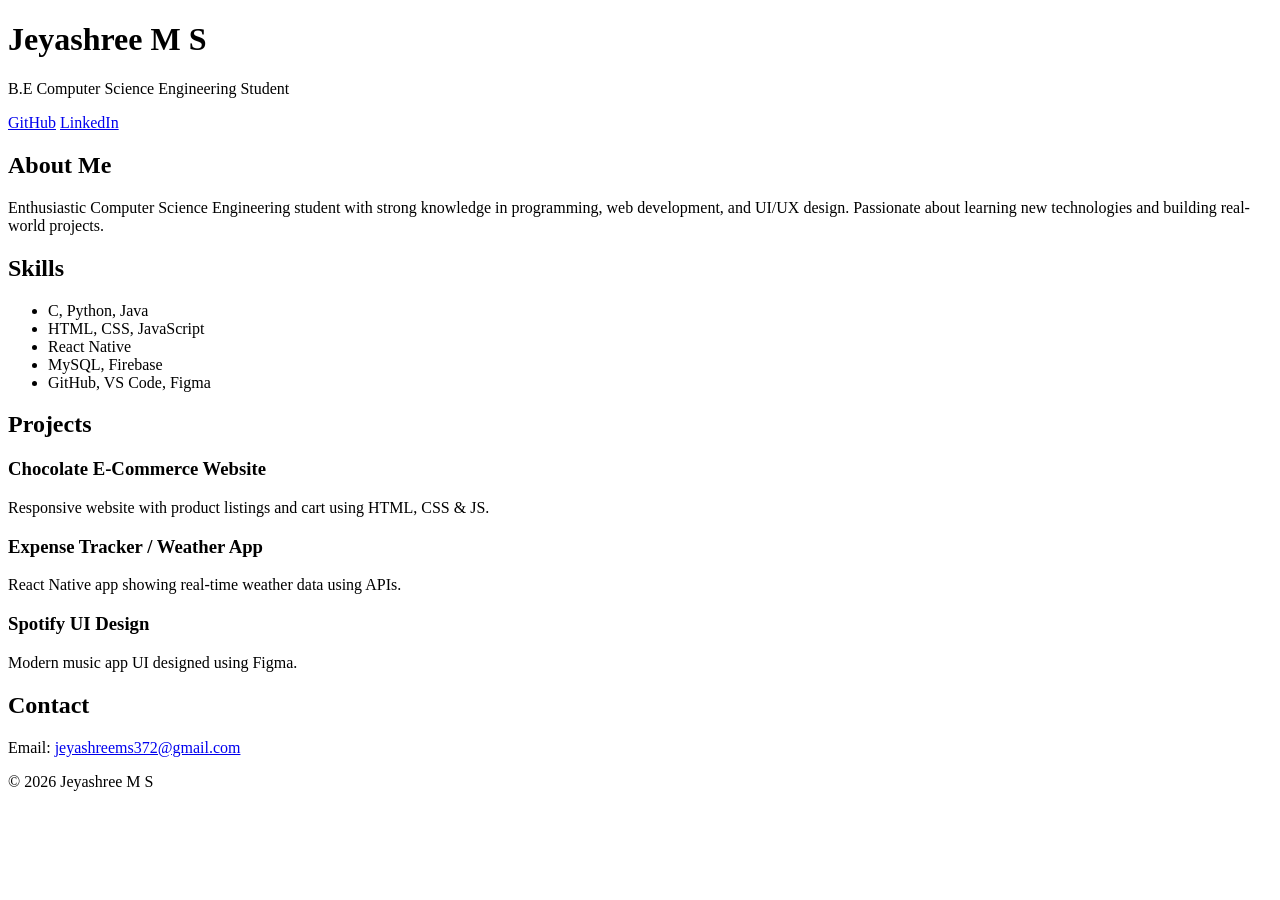
==== index.html @ 57c642f0 "Add files via upload" ====
<!DOCTYPE html>
<html lang="en">
<head>
  <meta charset="UTF-8">
  <title>Jeyashree M S | Portfolio</title>
  <link rel="stylesheet" href="style.css">
</head>
<body>

<header>
  <h1>Jeyashree M S</h1>
  <p>B.E Computer Science Engineering Student</p>
  <div class="links">
    <a href="https://github.com/jeyashree2004" target="_blank">GitHub</a>
    <a href="https://www.linkedin.com/in/jeyashree-ms-9b23482bb" target="_blank">LinkedIn</a>
  </div>
</header>

<section class="about">
  <h2>About Me</h2>
  <p>
    Enthusiastic Computer Science Engineering student with strong knowledge in
    programming, web development, and UI/UX design. Passionate about learning
    new technologies and building real-world projects.
  </p>
</section>

<section class="skills">
  <h2>Skills</h2>
  <ul>
    <li>C, Python, Java</li>
    <li>HTML, CSS, JavaScript</li>
    <li>React Native</li>
    <li>MySQL, Firebase</li>
    <li>GitHub, VS Code, Figma</li>
  </ul>
</section>

<section class="projects">
  <h2>Projects</h2>

  <div class="project">
    <h3>Chocolate E-Commerce Website</h3>
    <p>Responsive website with product listings and cart using HTML, CSS & JS.</p>
  </div>

  <div class="project">
    <h3>Expense Tracker / Weather App</h3>
    <p>React Native app showing real-time weather data using APIs.</p>
  </div>

  <div class="project">
    <h3>Spotify UI Design</h3>
    <p>Modern music app UI designed using Figma.</p>
  </div>
</section>

<section class="contact">
  <h2>Contact</h2>
  <p>Email: <a href="mailto:jeyashreems372@gmail.com">jeyashreems372@gmail.com</a></p>
</section>

<footer>
  <p>© 2026 Jeyashree M S</p>
</footer>

</body>
</html>
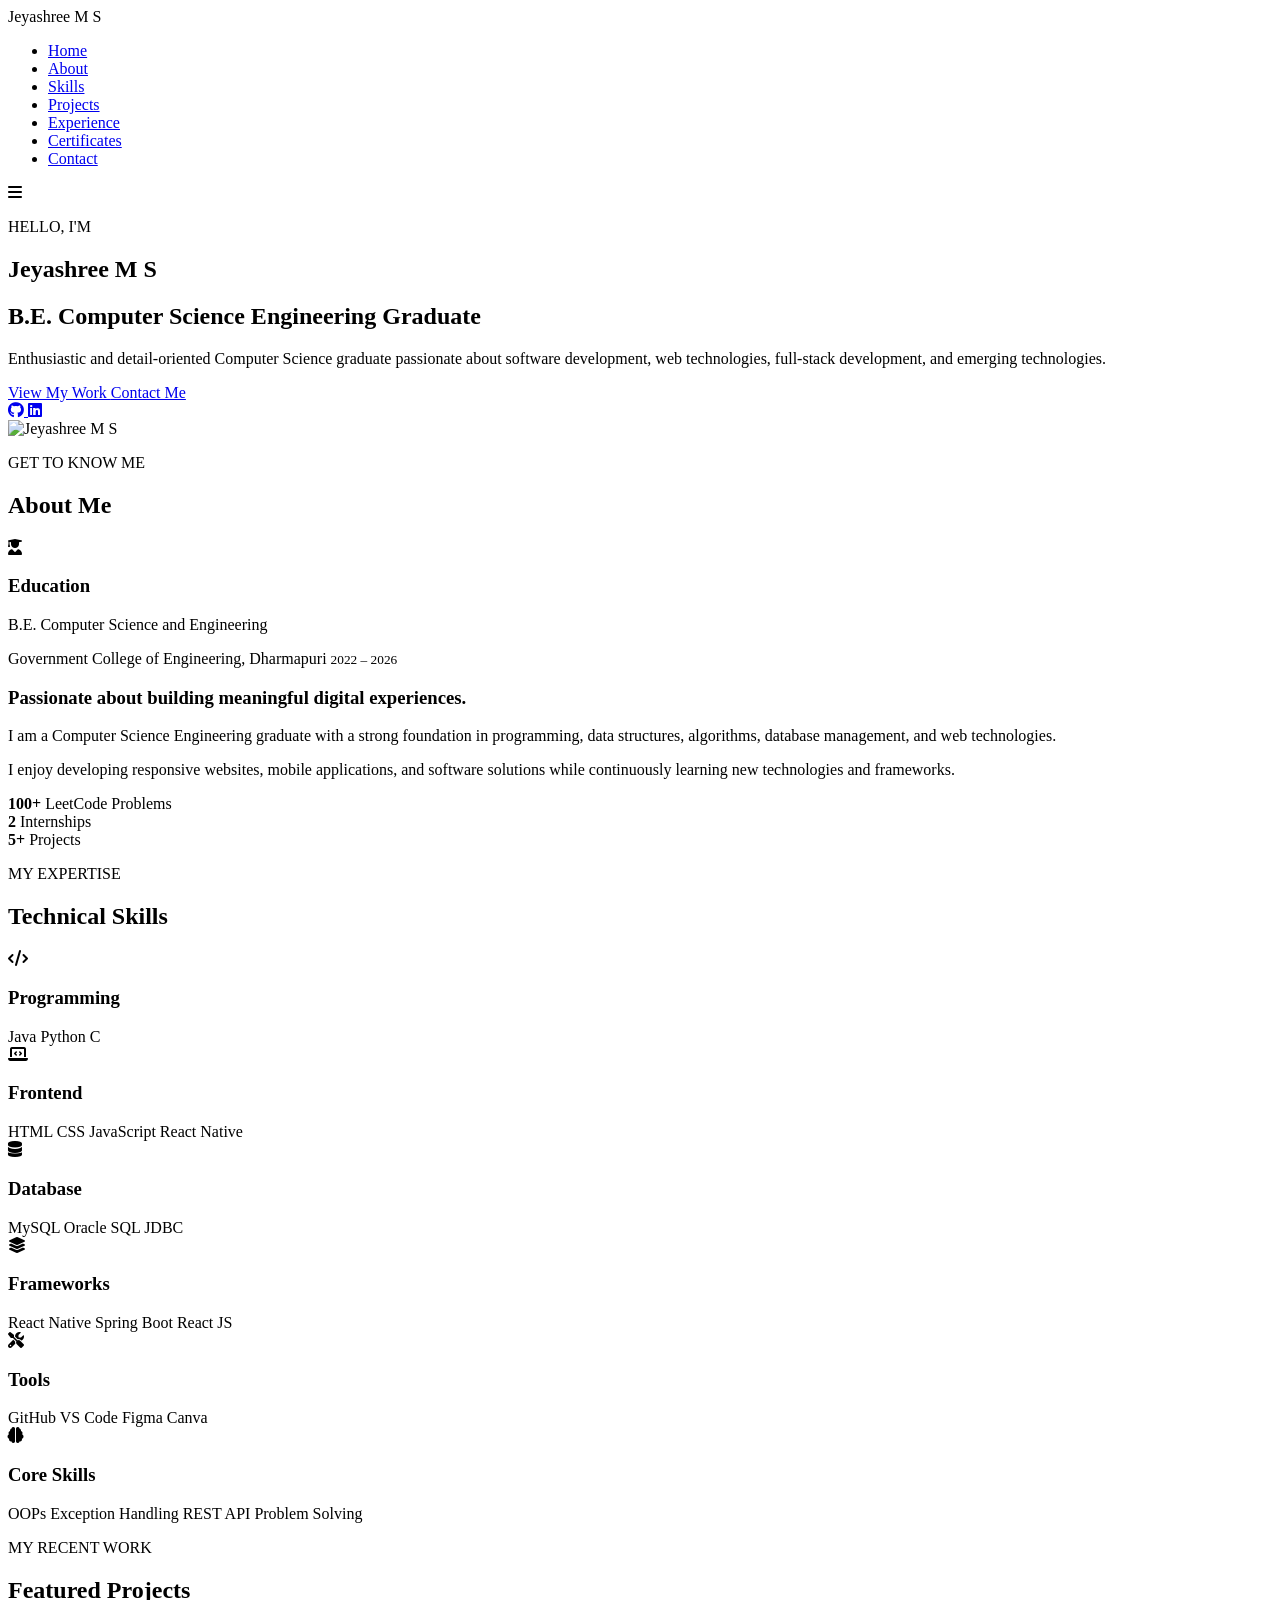
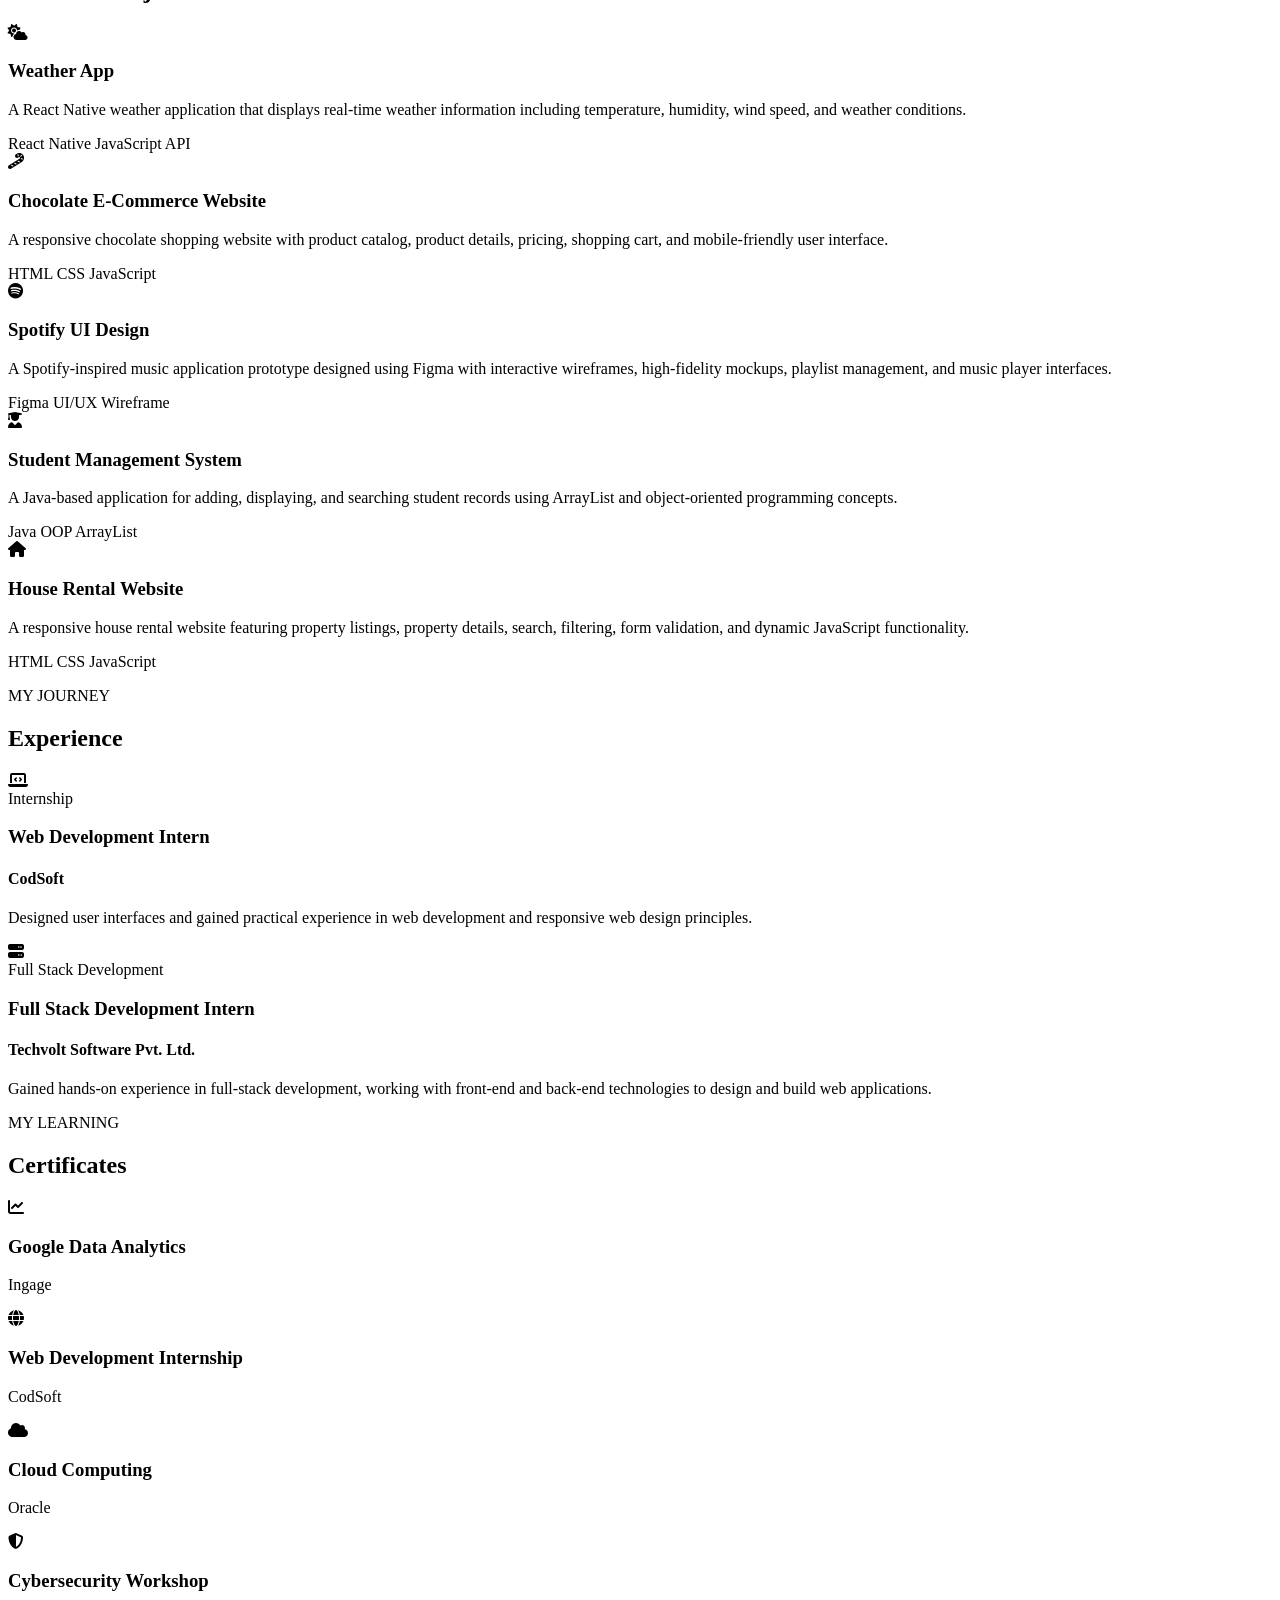
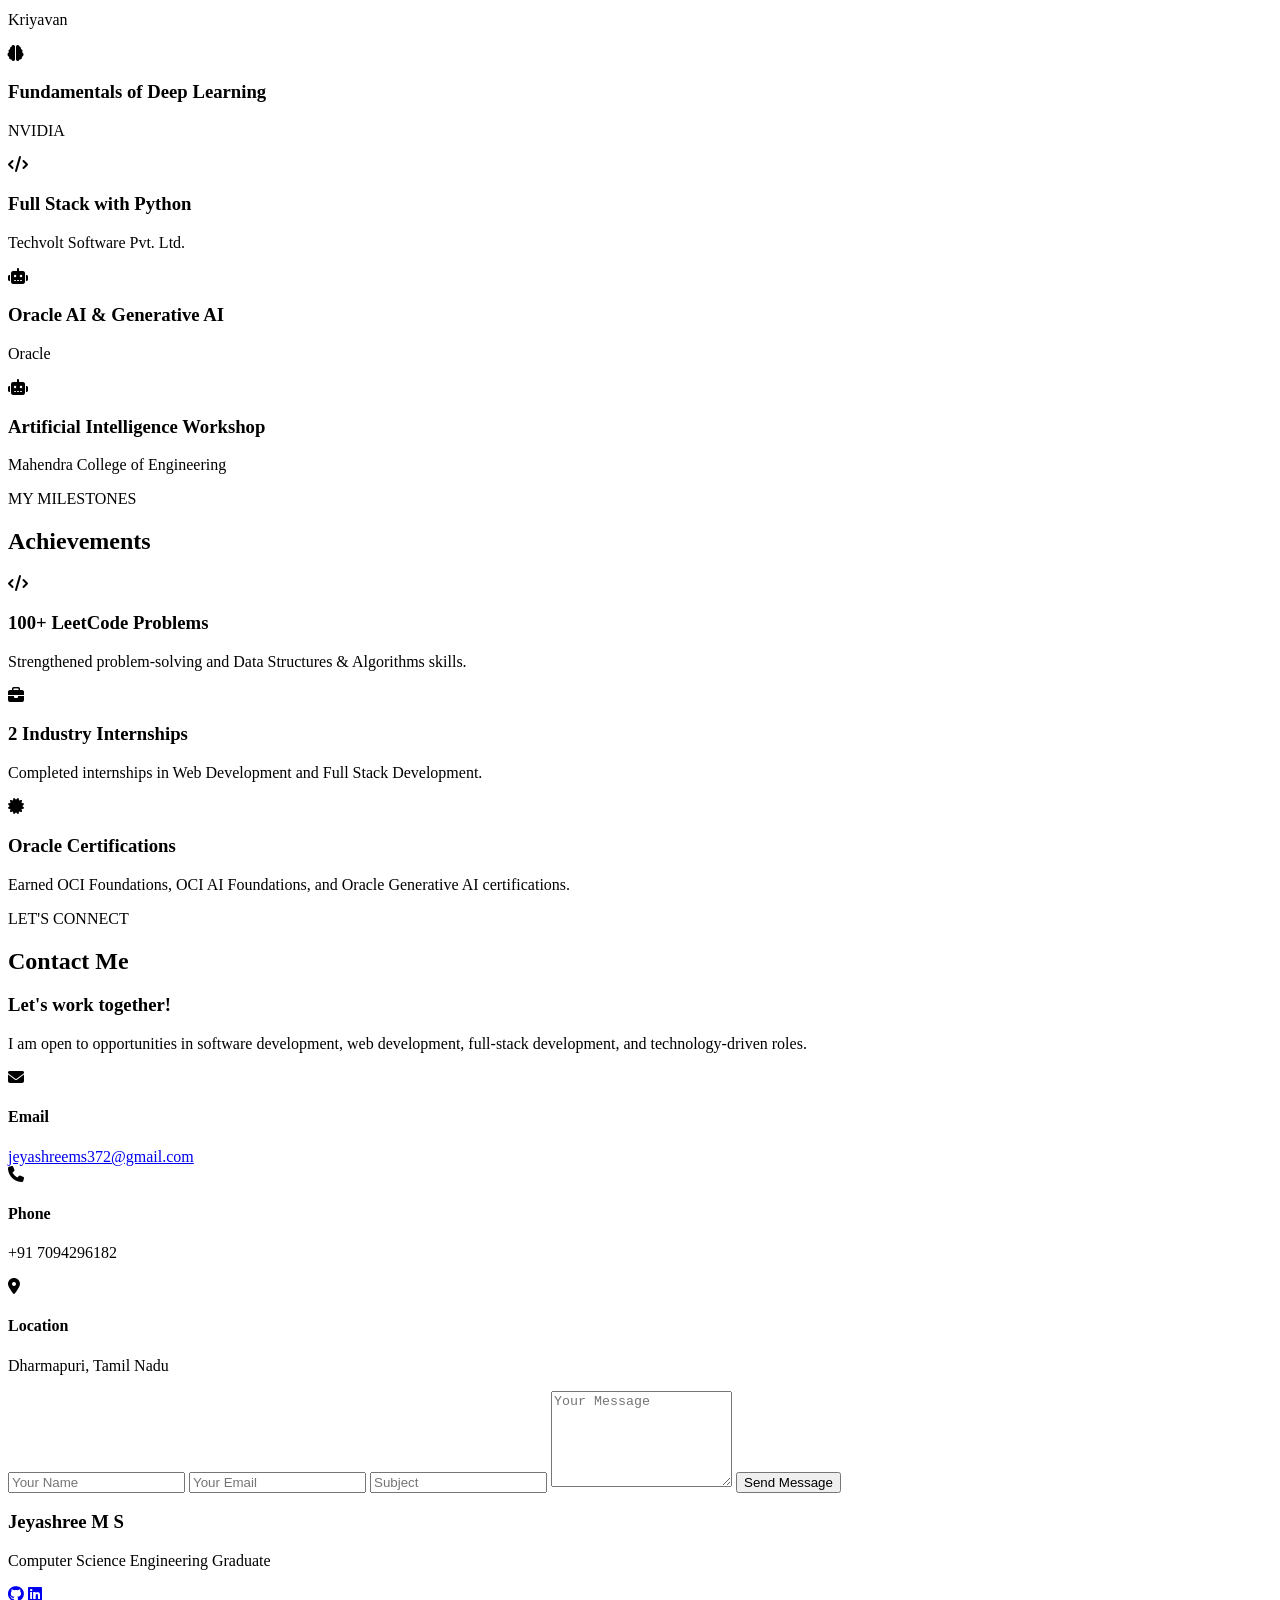
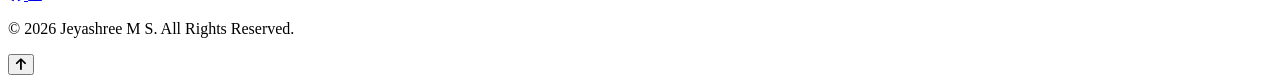
==== commit 8f85a93d: "Add files via upload" ====
--- a/index.html
+++ b/index.html
@@ -1,68 +1,720 @@
 <!DOCTYPE html>
 <html lang="en">
 <head>
-  <meta charset="UTF-8">
-  <title>Jeyashree M S | Portfolio</title>
-  <link rel="stylesheet" href="style.css">
+    <meta charset="UTF-8">
+    <meta name="viewport" content="width=device-width, initial-scale=1.0">
+
+    <title>Jeyashree M S | Portfolio</title>
+
+    <link rel="stylesheet" href="style.css">
+
+    <!-- Google Font -->
+    <link rel="preconnect" href="https://fonts.googleapis.com">
+    <link href="https://fonts.googleapis.com/css2?family=Poppins:wght@300;400;500;600;700&display=swap" rel="stylesheet">
+
+    <!-- Icons -->
+    <link rel="stylesheet"
+        href="https://cdnjs.cloudflare.com/ajax/libs/font-awesome/6.5.2/css/all.min.css">
 </head>
+
 <body>
 
-<header>
-  <h1>Jeyashree M S</h1>
-  <p>B.E Computer Science Engineering Student</p>
-  <div class="links">
-    <a href="https://github.com/jeyashree2004" target="_blank">GitHub</a>
-    <a href="https://www.linkedin.com/in/jeyashree-ms-9b23482bb" target="_blank">LinkedIn</a>
-  </div>
-</header>
-
-<section class="about">
-  <h2>About Me</h2>
-  <p>
-    Enthusiastic Computer Science Engineering student with strong knowledge in
-    programming, web development, and UI/UX design. Passionate about learning
-    new technologies and building real-world projects.
-  </p>
-</section>
-
-<section class="skills">
-  <h2>Skills</h2>
-  <ul>
-    <li>C, Python, Java</li>
-    <li>HTML, CSS, JavaScript</li>
-    <li>React Native</li>
-    <li>MySQL, Firebase</li>
-    <li>GitHub, VS Code, Figma</li>
-  </ul>
-</section>
-
-<section class="projects">
-  <h2>Projects</h2>
-
-  <div class="project">
-    <h3>Chocolate E-Commerce Website</h3>
-    <p>Responsive website with product listings and cart using HTML, CSS & JS.</p>
-  </div>
-
-  <div class="project">
-    <h3>Expense Tracker / Weather App</h3>
-    <p>React Native app showing real-time weather data using APIs.</p>
-  </div>
-
-  <div class="project">
-    <h3>Spotify UI Design</h3>
-    <p>Modern music app UI designed using Figma.</p>
-  </div>
-</section>
-
-<section class="contact">
-  <h2>Contact</h2>
-  <p>Email: <a href="mailto:jeyashreems372@gmail.com">jeyashreems372@gmail.com</a></p>
-</section>
-
-<footer>
-  <p>© 2026 Jeyashree M S</p>
-</footer>
+    <!-- Header -->
+    <header>
+        <nav class="navbar">
+
+            <div class="logo">
+                Jeyashree<span> M S</span>
+            </div>
+
+            <ul class="nav-links" id="navLinks">
+                <li><a href="#home">Home</a></li>
+                <li><a href="#about">About</a></li>
+                <li><a href="#skills">Skills</a></li>
+                <li><a href="#projects">Projects</a></li>
+                <li><a href="#experience">Experience</a></li>
+                <li><a href="#certificates">Certificates</a></li>
+                <li><a href="#contact">Contact</a></li>
+            </ul>
+
+            <div class="menu-icon" id="menuIcon">
+                <i class="fas fa-bars"></i>
+            </div>
+
+        </nav>
+    </header>
+
+
+    <!-- Hero Section -->
+    <section id="home" class="hero">
+
+        <div class="hero-content">
+
+            <p class="hello">HELLO, I'M</p>
+
+            <h1>Jeyashree M S</h1>
+
+            <h2>
+                B.E. Computer Science Engineering Graduate
+            </h2>
+
+            <p class="hero-description">
+                Enthusiastic and detail-oriented Computer Science graduate
+                passionate about software development, web technologies,
+                full-stack development, and emerging technologies.
+            </p>
+
+            <div class="hero-buttons">
+                <a href="#projects" class="btn primary-btn">
+                    View My Work
+                </a>
+
+                <a href="#contact" class="btn secondary-btn">
+                    Contact Me
+                </a>
+            </div>
+
+            <div class="social-links">
+
+                <a href="https://github.com/jeyashree2004"
+                   target="_blank">
+                    <i class="fab fa-github"></i>
+                </a>
+
+                <a href="https://linkedin.com/in/jeyashree-ms-9b23482bb"
+                   target="_blank">
+                    <i class="fab fa-linkedin"></i>
+                </a>
+
+            </div>
+
+        </div>
+
+        <div class="hero-image">
+            <div class="profile-circle">
+             <img src="Jeya.jpeg" alt="Jeyashree M S">
+            </div>
+        </div>
+
+    </section>
+
+
+    <!-- About Section -->
+    <section id="about" class="section">
+
+        <div class="section-title">
+            <p>GET TO KNOW ME</p>
+            <h2>About Me</h2>
+        </div>
+
+        <div class="about-container">
+
+            <div class="about-card">
+                <i class="fas fa-user-graduate"></i>
+                <h3>Education</h3>
+                <p>
+                    B.E. Computer Science and Engineering
+                </p>
+                <span>
+                    Government College of Engineering, Dharmapuri
+                </span>
+                <small>2022 – 2026</small>
+            </div>
+
+            <div class="about-text">
+
+                <h3>
+                    Passionate about building meaningful digital experiences.
+                </h3>
+
+                <p>
+                    I am a Computer Science Engineering graduate with a
+                    strong foundation in programming, data structures,
+                    algorithms, database management, and web technologies.
+                </p>
+
+                <p>
+                    I enjoy developing responsive websites, mobile
+                    applications, and software solutions while continuously
+                    learning new technologies and frameworks.
+                </p>
+
+                <div class="about-stats">
+
+                    <div>
+                        <strong>100+</strong>
+                        <span>LeetCode Problems</span>
+                    </div>
+
+                    <div>
+                        <strong>2</strong>
+                        <span>Internships</span>
+                    </div>
+
+                    <div>
+                        <strong>5+</strong>
+                        <span>Projects</span>
+                    </div>
+
+                </div>
+
+            </div>
+
+        </div>
+
+    </section>
+
+
+    <!-- Skills Section -->
+    <section id="skills" class="section skills-section">
+
+        <div class="section-title">
+            <p>MY EXPERTISE</p>
+            <h2>Technical Skills</h2>
+        </div>
+
+        <div class="skills-container">
+
+            <div class="skill-card">
+                <i class="fas fa-code"></i>
+                <h3>Programming</h3>
+
+                <div class="skill-tags">
+                    <span>Java</span>
+                    <span>Python</span>
+                    <span>C</span>
+                </div>
+            </div>
+
+
+            <div class="skill-card">
+                <i class="fas fa-laptop-code"></i>
+                <h3>Frontend</h3>
+
+                <div class="skill-tags">
+                    <span>HTML</span>
+                    <span>CSS</span>
+                    <span>JavaScript</span>
+                    <span>React Native</span>
+                    
+                </div>
+            </div>
+
+
+            <div class="skill-card">
+                <i class="fas fa-database"></i>
+                <h3>Database</h3>
+
+                <div class="skill-tags">
+                    <span>MySQL</span>
+                    <span>Oracle SQL</span>
+                    <span>JDBC</span>
+                </div>
+            </div>
+
+
+            <div class="skill-card">
+                <i class="fas fa-layer-group"></i>
+                <h3>Frameworks</h3>
+
+                <div class="skill-tags">
+                    <span>React Native</span>
+                    <span>Spring Boot</span>
+                    <span>React JS</span>
+                    
+                </div>
+            </div>
+
+
+            <div class="skill-card">
+                <i class="fas fa-tools"></i>
+                <h3>Tools</h3>
+
+                <div class="skill-tags">
+                    <span>GitHub</span>
+                    <span>VS Code</span>
+                    <span>Figma</span>
+                    <span>Canva</span>
+                </div>
+            </div>
+
+
+            <div class="skill-card">
+                <i class="fas fa-brain"></i>
+                <h3>Core Skills</h3>
+
+                <div class="skill-tags">
+                    <span>OOPs</span>
+                    <span>Exception Handling</span>
+                    <span>REST API</span>
+                    <span>Problem Solving</span>
+                </div>
+            </div>
+
+        </div>
+
+    </section>
+
+
+    <!-- Projects Section -->
+    <section id="projects" class="section">
+
+        <div class="section-title">
+            <p>MY RECENT WORK</p>
+            <h2>Featured Projects</h2>
+        </div>
+
+        <div class="projects-container">
+
+
+            <!-- Project 1 -->
+            <div class="project-card">
+
+                <div class="project-icon">
+                    <i class="fas fa-cloud-sun"></i>
+                </div>
+
+                <div class="project-content">
+
+                    <h3>Weather App</h3>
+
+                    <p>
+                        A React Native weather application that displays
+                        real-time weather information including temperature,
+                        humidity, wind speed, and weather conditions.
+                    </p>
+
+                    <div class="project-tech">
+                        <span>React Native</span>
+                        <span>JavaScript</span>
+                        <span>API</span>
+                    </div>
+
+                </div>
+
+            </div>
+
+
+            <!-- Project 2 -->
+            <div class="project-card">
+
+                <div class="project-icon">
+                    <i class="fas fa-candy-cane"></i>
+                </div>
+
+                <div class="project-content">
+
+                    <h3>Chocolate E-Commerce Website</h3>
+
+                    <p>
+                        A responsive chocolate shopping website with product
+                        catalog, product details, pricing, shopping cart,
+                        and mobile-friendly user interface.
+                    </p>
+
+                    <div class="project-tech">
+                        <span>HTML</span>
+                        <span>CSS</span>
+                        <span>JavaScript</span>
+                    </div>
+
+                </div>
+
+            </div>
+
+
+            <!-- Project 3 -->
+            <div class="project-card">
+
+                <div class="project-icon">
+                    <i class="fab fa-spotify"></i>
+                </div>
+
+                <div class="project-content">
+
+                    <h3>Spotify UI Design</h3>
+
+                    <p>
+                        A Spotify-inspired music application prototype
+                        designed using Figma with interactive wireframes,
+                        high-fidelity mockups, playlist management,
+                        and music player interfaces.
+                    </p>
+
+                    <div class="project-tech">
+                        <span>Figma</span>
+                        <span>UI/UX</span>
+                        <span>Wireframe</span>
+                    </div>
+
+                </div>
+
+            </div>
+
+
+            <!-- Project 4 -->
+            <div class="project-card">
+
+                <div class="project-icon">
+                    <i class="fas fa-user-graduate"></i>
+                </div>
+
+                <div class="project-content">
+
+                    <h3>Student Management System</h3>
+
+                    <p>
+                        A Java-based application for adding, displaying,
+                        and searching student records using ArrayList
+                        and object-oriented programming concepts.
+                    </p>
+
+                    <div class="project-tech">
+                        <span>Java</span>
+                        <span>OOP</span>
+                        <span>ArrayList</span>
+                    </div>
+
+                </div>
+
+            </div>
+
+
+            <!-- Project 5 -->
+            <div class="project-card">
+
+                <div class="project-icon">
+                    <i class="fas fa-house"></i>
+                </div>
+
+                <div class="project-content">
+
+                    <h3>House Rental Website</h3>
+
+                    <p>
+                        A responsive house rental website featuring
+                        property listings, property details, search,
+                        filtering, form validation, and dynamic
+                        JavaScript functionality.
+                    </p>
+
+                    <div class="project-tech">
+                        <span>HTML</span>
+                        <span>CSS</span>
+                        <span>JavaScript</span>
+                    </div>
+
+                </div>
+
+            </div>
+
+        </div>
+
+    </section>
+
+
+    <!-- Experience Section -->
+    <section id="experience" class="section experience-section">
+
+        <div class="section-title">
+            <p>MY JOURNEY</p>
+            <h2>Experience</h2>
+        </div>
+
+        <div class="timeline">
+
+            <div class="timeline-item">
+
+                <div class="timeline-icon">
+                    <i class="fas fa-laptop-code"></i>
+                </div>
+
+                <div class="timeline-content">
+
+                    <span>Internship</span>
+
+                    <h3>Web Development Intern</h3>
+
+                    <h4>CodSoft</h4>
+
+                    <p>
+                        Designed user interfaces and gained practical
+                        experience in web development and responsive
+                        web design principles.
+                    </p>
+
+                </div>
+
+            </div>
+
+
+            <div class="timeline-item">
+
+                <div class="timeline-icon">
+                    <i class="fas fa-server"></i>
+                </div>
+
+                <div class="timeline-content">
+
+                    <span>Full Stack Development</span>
+
+                    <h3>Full Stack Development Intern</h3>
+
+                    <h4>Techvolt Software Pvt. Ltd.</h4>
+
+                    <p>
+                        Gained hands-on experience in full-stack development,
+                        working with front-end and back-end technologies
+                        to design and build web applications.
+                    </p>
+
+                </div>
+
+            </div>
+
+        </div>
+
+    </section>
+
+
+    <!-- Certificates -->
+    <section id="certificates" class="section">
+
+        <div class="section-title">
+            <p>MY LEARNING</p>
+            <h2>Certificates</h2>
+        </div>
+
+        <div class="certificate-container">
+
+            <div class="certificate-card">
+                <i class="fas fa-chart-line"></i>
+                <h3>Google Data Analytics</h3>
+                <p>Ingage</p>
+            </div>
+
+            <div class="certificate-card">
+                <i class="fas fa-globe"></i>
+                <h3>Web Development Internship</h3>
+                <p>CodSoft</p>
+            </div>
+
+            <div class="certificate-card">
+                <i class="fas fa-cloud"></i>
+                <h3>Cloud Computing</h3>
+                <p>Oracle</p>
+            </div>
+
+            <div class="certificate-card">
+                <i class="fas fa-shield-alt"></i>
+                <h3>Cybersecurity Workshop</h3>
+                <p>Kriyavan</p>
+            </div>
+
+            <div class="certificate-card">
+                <i class="fas fa-brain"></i>
+                <h3>Fundamentals of Deep Learning</h3>
+                <p>NVIDIA</p>
+            </div>
+
+            <div class="certificate-card">
+                <i class="fas fa-code"></i>
+                <h3>Full Stack with Python</h3>
+                <p>Techvolt Software Pvt. Ltd.</p>
+            </div>
+
+            <div class="certificate-card">
+                <i class="fas fa-robot"></i>
+                <h3>Oracle AI & Generative AI</h3>
+                <p>Oracle</p>
+            </div>
+
+            <div class="certificate-card">
+                <i class="fas fa-robot"></i>
+                <h3>Artificial Intelligence Workshop</h3>
+                <p>Mahendra College of Engineering</p>
+            </div>
+
+        </div>
+
+    </section>
+
+
+    <!-- Achievements -->
+    <section class="section achievements-section">
+
+        <div class="section-title">
+            <p>MY MILESTONES</p>
+            <h2>Achievements</h2>
+        </div>
+
+        <div class="achievement-container">
+
+            <div class="achievement-card">
+                <i class="fas fa-code"></i>
+                <h3>100+ LeetCode Problems</h3>
+                <p>
+                    Strengthened problem-solving and
+                    Data Structures & Algorithms skills.
+                </p>
+            </div>
+
+            <div class="achievement-card">
+                <i class="fas fa-briefcase"></i>
+                <h3>2 Industry Internships</h3>
+                <p>
+                    Completed internships in Web Development
+                    and Full Stack Development.
+                </p>
+            </div>
+
+            <div class="achievement-card">
+                <i class="fas fa-certificate"></i>
+                <h3>Oracle Certifications</h3>
+                <p>
+                    Earned OCI Foundations, OCI AI Foundations,
+                    and Oracle Generative AI certifications.
+                </p>
+            </div>
+
+        </div>
+
+    </section>
+
+
+    <!-- Contact -->
+    <section id="contact" class="section contact-section">
+
+        <div class="section-title">
+            <p>LET'S CONNECT</p>
+            <h2>Contact Me</h2>
+        </div>
+
+        <div class="contact-container">
+
+            <div class="contact-info">
+
+                <h3>Let's work together!</h3>
+
+                <p>
+                    I am open to opportunities in software development,
+                    web development, full-stack development, and
+                    technology-driven roles.
+                </p>
+
+                <div class="contact-item">
+                    <i class="fas fa-envelope"></i>
+                    <div>
+                        <h4>Email</h4>
+                        <a href="mailto:jeyashreems372@gmail.com">
+                            jeyashreems372@gmail.com
+                        </a>
+                    </div>
+                </div>
+
+
+                <div class="contact-item">
+                    <i class="fas fa-phone"></i>
+                    <div>
+                        <h4>Phone</h4>
+                        <p>+91 7094296182</p>
+                    </div>
+                </div>
+
+
+                <div class="contact-item">
+                    <i class="fas fa-location-dot"></i>
+                    <div>
+                        <h4>Location</h4>
+                        <p>Dharmapuri, Tamil Nadu</p>
+                    </div>
+                </div>
+
+            </div>
+
+
+            <form id="contactForm" class="contact-form">
+
+                <input
+                    type="text"
+                    id="name"
+                    placeholder="Your Name"
+                    required
+                >
+
+                <input
+                    type="email"
+                    id="email"
+                    placeholder="Your Email"
+                    required
+                >
+
+                <input
+                    type="text"
+                    id="subject"
+                    placeholder="Subject"
+                    required
+                >
+
+                <textarea
+                    id="message"
+                    rows="6"
+                    placeholder="Your Message"
+                    required
+                ></textarea>
+
+                <button type="submit" class="btn primary-btn">
+                    Send Message
+                </button>
+
+            </form>
+
+        </div>
+
+    </section>
+
+
+    <!-- Footer -->
+    <footer>
+
+        <div class="footer-content">
+
+            <h3>Jeyashree M S</h3>
+
+            <p>
+                Computer Science Engineering Graduate
+            </p>
+
+            <div class="footer-social">
+
+                <a href="https://github.com/jeyashree2004"
+                   target="_blank">
+                    <i class="fab fa-github"></i>
+                </a>
+
+                <a href="https://linkedin.com/in/jeyashree-ms-9b23482bb"
+                   target="_blank">
+                    <i class="fab fa-linkedin"></i>
+                </a>
+
+            </div>
+
+            <p class="copyright">
+                © 2026 Jeyashree M S. All Rights Reserved.
+            </p>
+
+        </div>
+
+    </footer>
+
+
+    <!-- Back to Top -->
+    <button id="backToTop">
+        <i class="fas fa-arrow-up"></i>
+    </button>
+
+
+    <script src="script.js"></script>
 
 </body>
-</html>
+</html>
